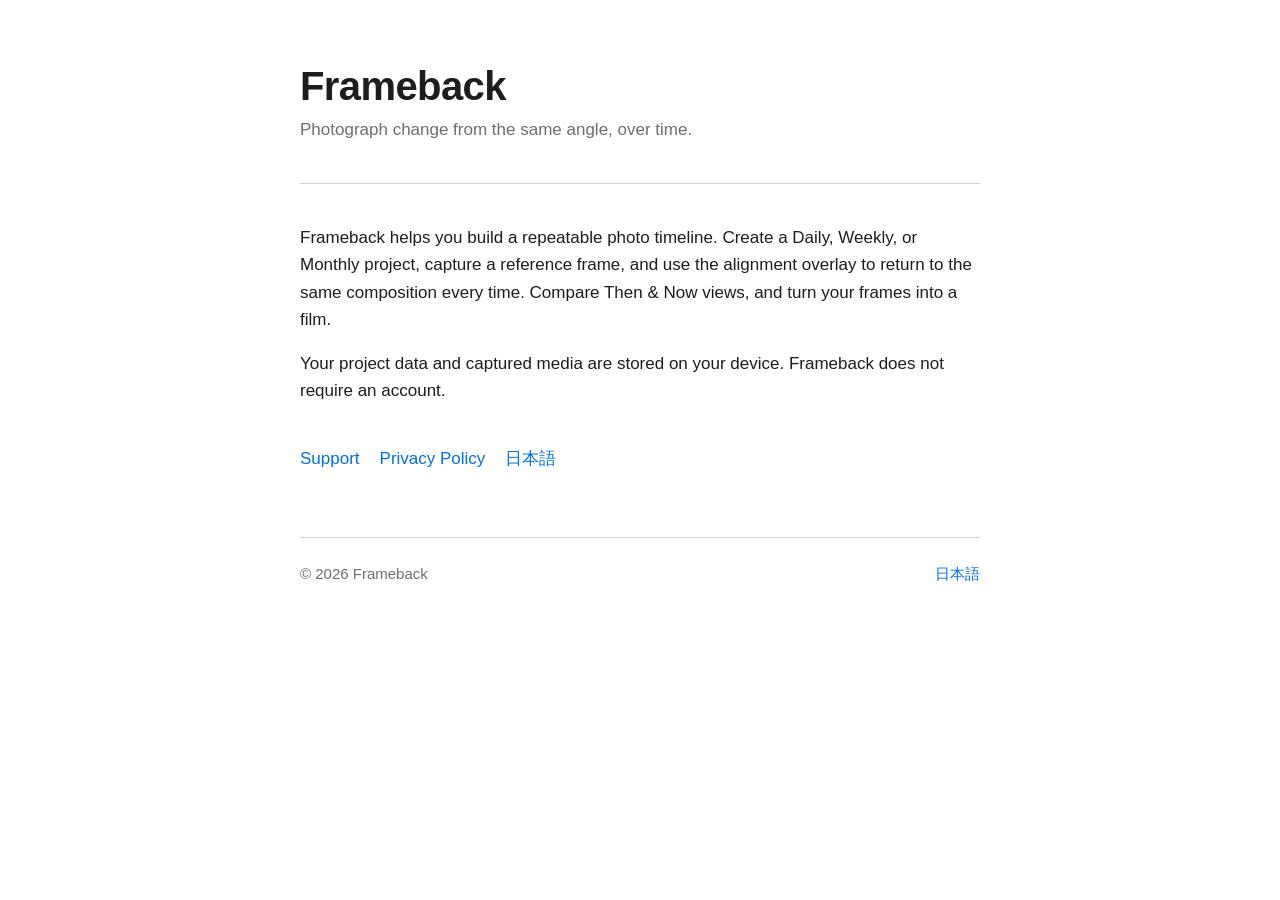
==== index.html @ bb64d241 "Privacy policy and support pages for Frameback" ====
<!DOCTYPE html>
<html lang="en">
<head>
<meta charset="utf-8">
<meta name="viewport" content="width=device-width, initial-scale=1">
<title>Frameback</title>
<link rel="stylesheet" href="style.css">
</head>
<body>
<div class="wrap">
  <header>
    <h1>Frameback</h1>
    <p class="tagline">Photograph change from the same angle, over time.</p>
  </header>

  <p>Frameback helps you build a repeatable photo timeline. Create a Daily, Weekly,
  or Monthly project, capture a reference frame, and use the alignment overlay to
  return to the same composition every time. Compare Then &amp; Now views, and turn
  your frames into a film.</p>

  <p>Your project data and captured media are stored on your device. Frameback does
  not require an account.</p>

  <nav>
    <a href="support.html">Support</a>
    <a href="privacy.html">Privacy Policy</a>
    <a href="ja/">日本語</a>
  </nav>

  <footer>
    <span>© 2026 Frameback</span>
    <span><a href="ja/">日本語</a></span>
  </footer>
</div>
</body>
</html>
---- style.css ----
:root {
  color-scheme: light dark;
  --text: #1d1d1f;
  --muted: #6e6e73;
  --rule: #d2d2d7;
  --bg: #ffffff;
  --accent: #0071e3;
}

@media (prefers-color-scheme: dark) {
  :root {
    --text: #f5f5f7;
    --muted: #a1a1a6;
    --rule: #3a3a3c;
    --bg: #000000;
    --accent: #2997ff;
  }
}

* {
  box-sizing: border-box;
}

body {
  margin: 0;
  padding: 0 24px 96px;
  background: var(--bg);
  color: var(--text);
  font: 17px/1.6 -apple-system, BlinkMacSystemFont, "Segoe UI", "Helvetica Neue",
    "Hiragino Sans", "Noto Sans JP", sans-serif;
  -webkit-font-smoothing: antialiased;
}

.wrap {
  max-width: 680px;
  margin: 0 auto;
}

header {
  padding: 64px 0 40px;
  border-bottom: 1px solid var(--rule);
  margin-bottom: 40px;
}

h1 {
  font-size: 40px;
  line-height: 1.1;
  letter-spacing: -0.015em;
  margin: 0 0 8px;
}

h2 {
  font-size: 24px;
  letter-spacing: -0.01em;
  margin: 44px 0 12px;
}

.tagline,
.updated {
  color: var(--muted);
  margin: 0;
}

.updated {
  font-size: 15px;
}

a {
  color: var(--accent);
  text-decoration: none;
}

a:hover {
  text-decoration: underline;
}

ul {
  padding-left: 22px;
}

li {
  margin-bottom: 8px;
}

nav {
  display: flex;
  flex-wrap: wrap;
  gap: 20px;
  padding: 24px 0 0;
}

footer {
  margin-top: 64px;
  padding-top: 24px;
  border-top: 1px solid var(--rule);
  color: var(--muted);
  font-size: 15px;
  display: flex;
  flex-wrap: wrap;
  gap: 16px;
  justify-content: space-between;
}
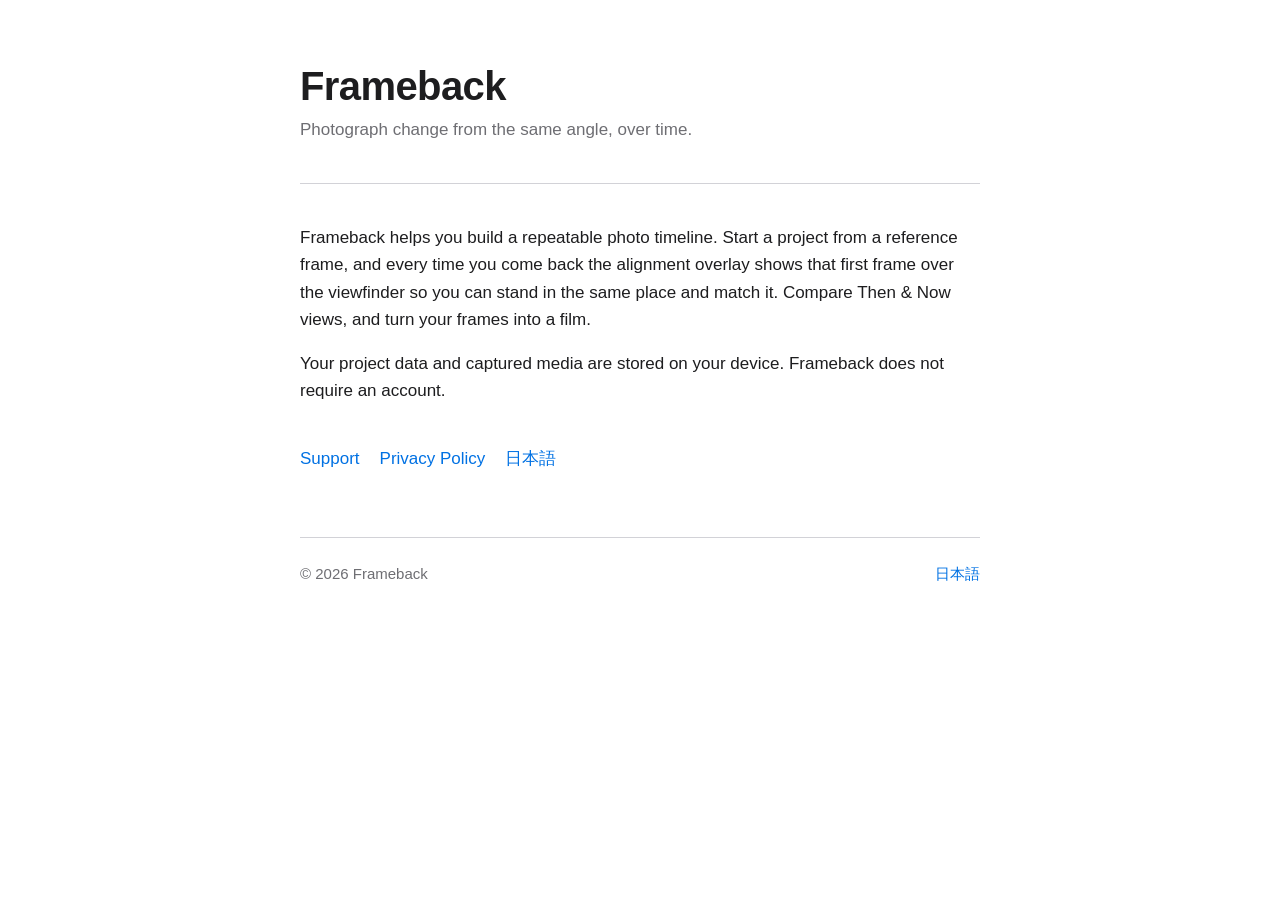
==== commit dfde954b: "Describe project creation as it actually works" ====
--- a/index.html
+++ b/index.html
@@ -13,10 +13,10 @@
     <p class="tagline">Photograph change from the same angle, over time.</p>
   </header>
 
-  <p>Frameback helps you build a repeatable photo timeline. Create a Daily, Weekly,
-  or Monthly project, capture a reference frame, and use the alignment overlay to
-  return to the same composition every time. Compare Then &amp; Now views, and turn
-  your frames into a film.</p>
+  <p>Frameback helps you build a repeatable photo timeline. Start a project from a
+  reference frame, and every time you come back the alignment overlay shows that
+  first frame over the viewfinder so you can stand in the same place and match it.
+  Compare Then &amp; Now views, and turn your frames into a film.</p>
 
   <p>Your project data and captured media are stored on your device. Frameback does
   not require an account.</p>
